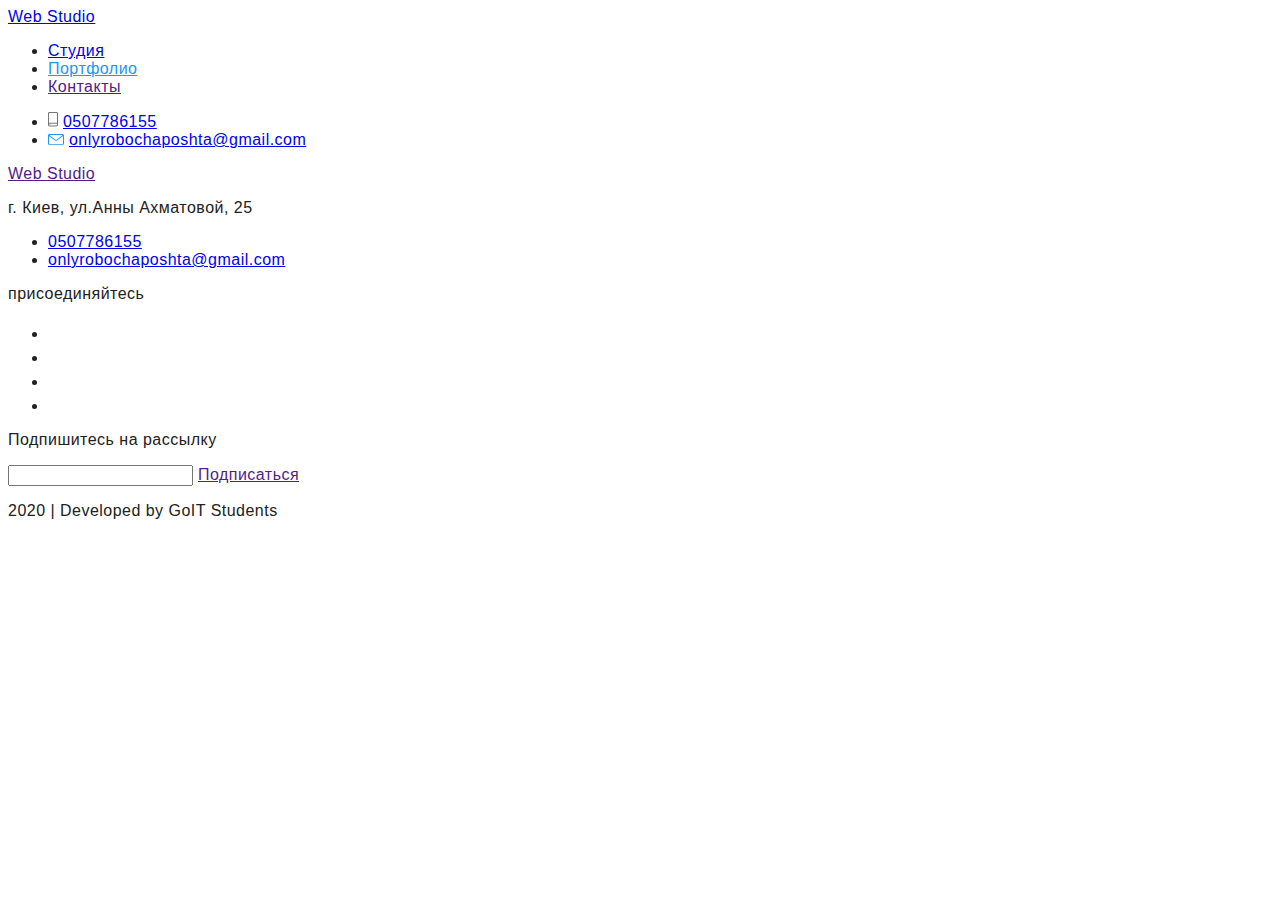
==== portfolio.html @ d934ed01 "add styles. done header and 2 section. Done a little footer" ====
<!DOCTYPE html>
<html lang="en">
  <head>
    <meta charset="UTF-8" />
    <meta name="viewport" content="width=device-width, initial-scale=1.0" />
    <title>Document</title>
    <link rel="stylesheet" href="./css/style.css" />
  </head>
  <body>
    <header>
      <nav>
        <a href="/">
          Web Studio
        </a>
        <ul class="list-style">
          <li><a href="./index.html" class="link nav">Студия</a></li>
          <li><a href="" class="link nav current">Портфолио</a></li>
          <li><a href="" class="link nav">Контакты</a></li>
        </ul>
      </nav>
      <ul class="list-style">
        <li>
          <img src="./images/phone.svg" alt="телефон" />
          <a href="tel:0507786155" class="btn-connection nav">0507786155 </a>
        </li>
        <li>
          <img src="./images/mail.svg" alt="Почта" />
          <a
            href="mailto:onlyrobochaposhta@gmail.com"
            class="btn-connection nav"
          >
            onlyrobochaposhta@gmail.com
          </a>
        </li>
      </ul>
    </header>
    <main></main>
    <footer>
      <a href="">Web Studio</a>
      <p>г. Киев, ул.Анны Ахматовой, 25</p>
      <ul class="list-style">
        <li><a href="tel:0507786155">0507786155</a></li>
        <li>
          <a href="mailto:onlyrobochaposhta@gmail.com">
            onlyrobochaposhta@gmail.com
          </a>
        </li>
      </ul>
      <p>присоединяйтесь</p>
      <ul class="list-style">
        <li>
          <a href=""><img src="./images/instagram-2.svg" alt="instagram" /></a>
        </li>
        <li>
          <a href=""><img src="./images/twitter-2.svg" alt="twitter" /></a>
        </li>
        <li>
          <a href=""><img src="./images/facebook-2.svg" alt="facebook" /></a>
        </li>
        <li>
          <a href=""><img src="./images/linkedin-2.svg" alt="linkedin" /></a>
        </li>
      </ul>
      <p>Подпишитесь на рассылку</p>
      <input type="text" name="Email" />
      <a href="">Подписаться</a>
      <p>2020 | Developed by GoIT Students</p>
    </footer>
  </body>
</html>
---- css/style.css ----
/* osnovnoy podsvrtka /bg-a-o-nas2 #2196F3 */
/*  osnovnoy bez podsvrtka  #757575 */
/* osn #212121 */
/* #FFFFFF */
/* bg-a-o-nas1 #F5F4FA */
/* фоон #FFFFFF */
/* другий фон #F5F4FA */
:root {
  --bg-white-text: rgba(148, 148, 148, 0.103);
  --primary-text-color: #212121;
  --acent-text-color: #2196f3;
  --primery-text-white: #ffffff;
  --connection: #757575;
  --bg-none-light: #f5f4fa;
}

/* general */
body {
  background-color: #fff;
  color: var(--primary-text-color);
  letter-spacing: 0.03em;
  font-family: Roboto, sans-serif;
}

.general-a {
  text-decoration: none;
  color: var(--primary-text-color);
}
.general-ul {
  list-style: none;
}

.btn-text {
  color: var(--primery-text-white);

  font-weight: 700;
  font-size: 16px;
  line-height: 1.9;
  letter-spacing: 0.06em;
}
.footerbtn-text {
  color: var(--primery-text-white);

  font-weight: 900;
  font-size: 16px;
  line-height: 1.9;
  letter-spacing: 0.06em;
}
.btn-box {
  background-color: var(--acent-text-color);
}

/* header */
/* nav */

.general-nav {
  color: var(--primary-text-color);

  font-weight: 500;
  font-size: 14px;
  line-height: 1.14;
  letter-spacing: 0.02em;
}
.number-nav {
  color: var(--connection);

  font-weight: 500;
  font-size: 14px;
  line-height: 1.14;
  letter-spacing: 0.02em;
}
.general-nav:hover,
.general-nav:focus,
.number-nav:hover,
.number-nav:focus {
  color: var(--acent-text-color);
}

.current {
  color: var(--acent-text-color);
}

/* main */
/* general */
.title-general {
  color: var(--primery-text-white);
  /* фон поставив щоб було видно текст */
  background-color: var(--bg-white-text);

  font-weight: 900;
  font-size: 44px;
  line-height: 1.4;

  text-align: center;
  letter-spacing: 0.06em;
}

.title-h {
  font-weight: 700;
  font-size: 36px;
  line-height: 1.17;
  text-align: center;
}
.title-text {
  font-weight: 700;
  font-size: 14px;
  line-height: 1.14;
  text-align: center;
  text-transform: uppercase;
}
.paragraph-text {
  color: var(--connection);

  font-weight: 400;
  font-size: 14px;
  line-height: 1.7;
}

/* O nas */

.bg-img {
  background-color: var(--bg-none-light);
}
.bg-img:hover {
  background-color: var(--acent-text-color);
}

/* What are we doing */

.text-work {
  color: var(--primery-text-white);
  /* фон поставив щоб було видно текст */
  background-color: var(--bg-white-text);

  font-weight: 700;
  font-size: 14px;
  line-height: 1.14;
  text-align: center;
  text-transform: uppercase;
}

/* logo */
.logo {
  color: var(--primary-text-color);
  font-family: Raleway;
}
.color-logo {
  color: var(--acent-text-color);
}
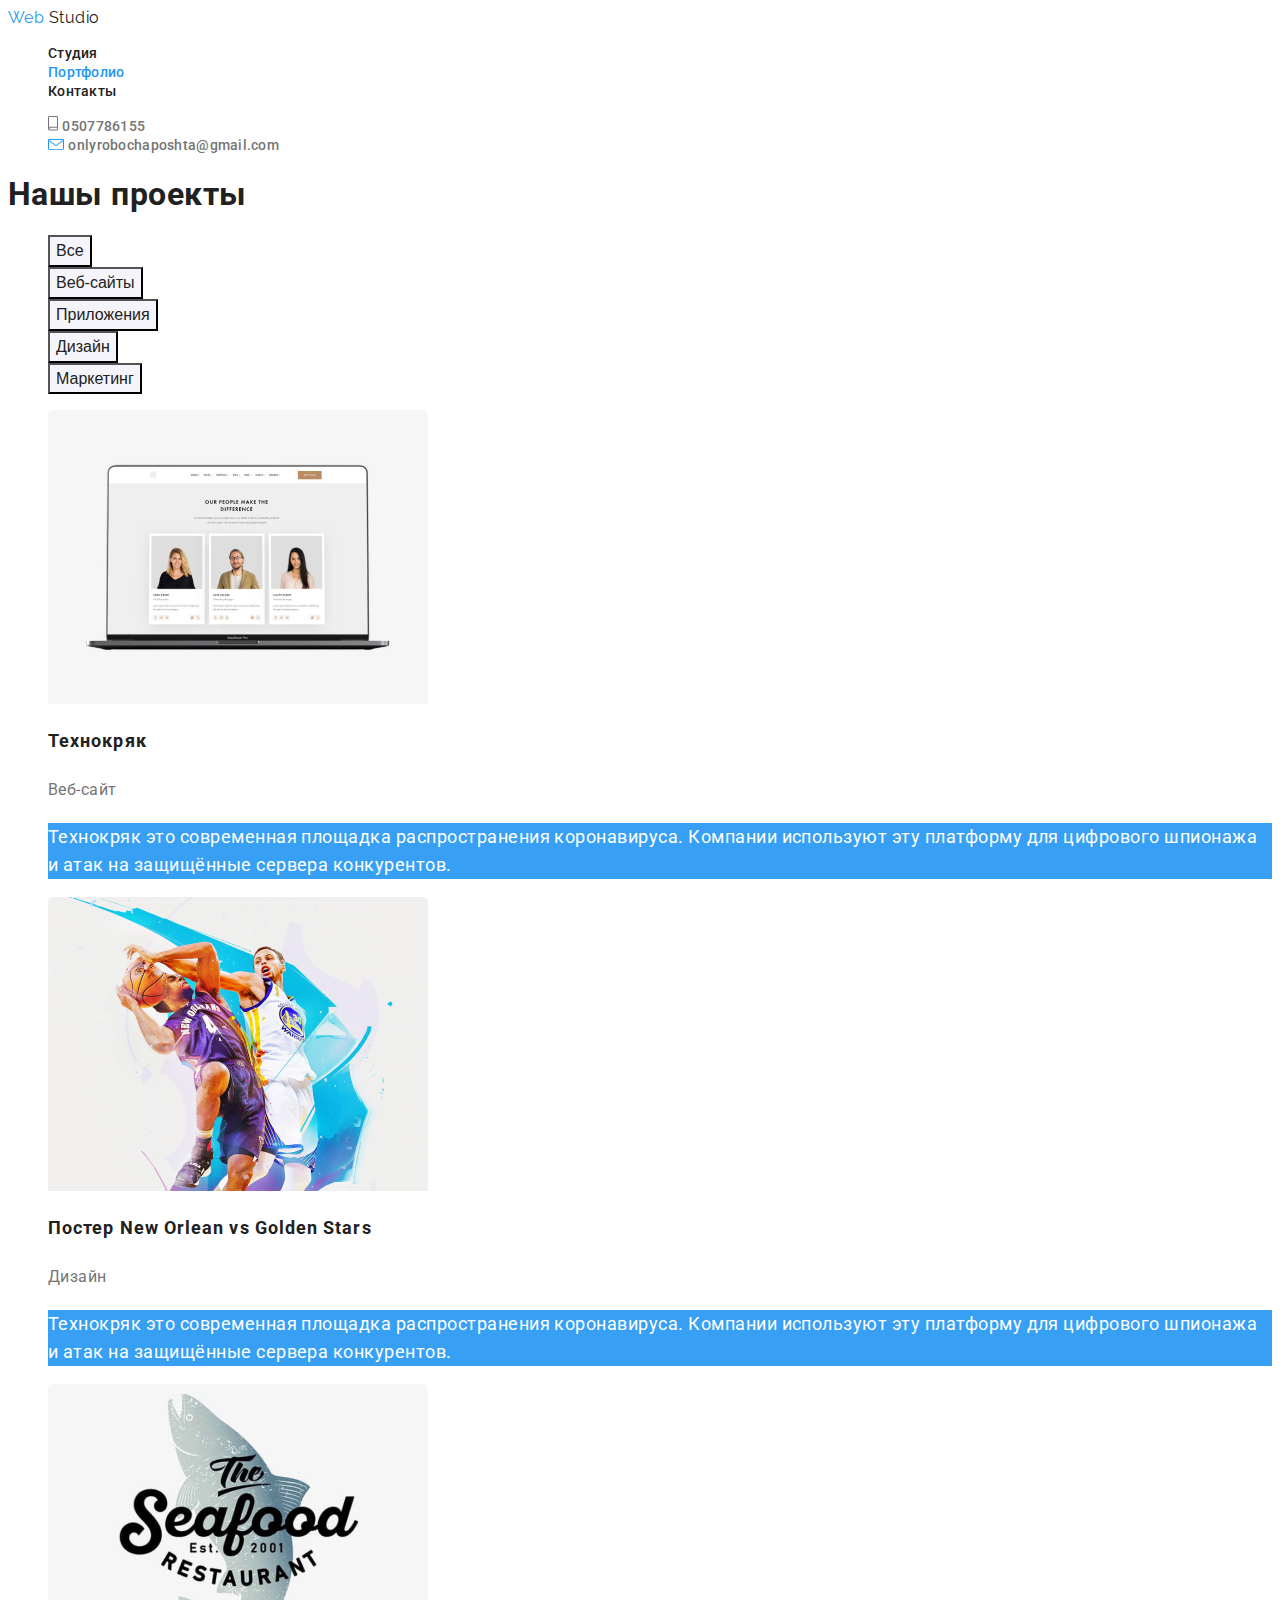
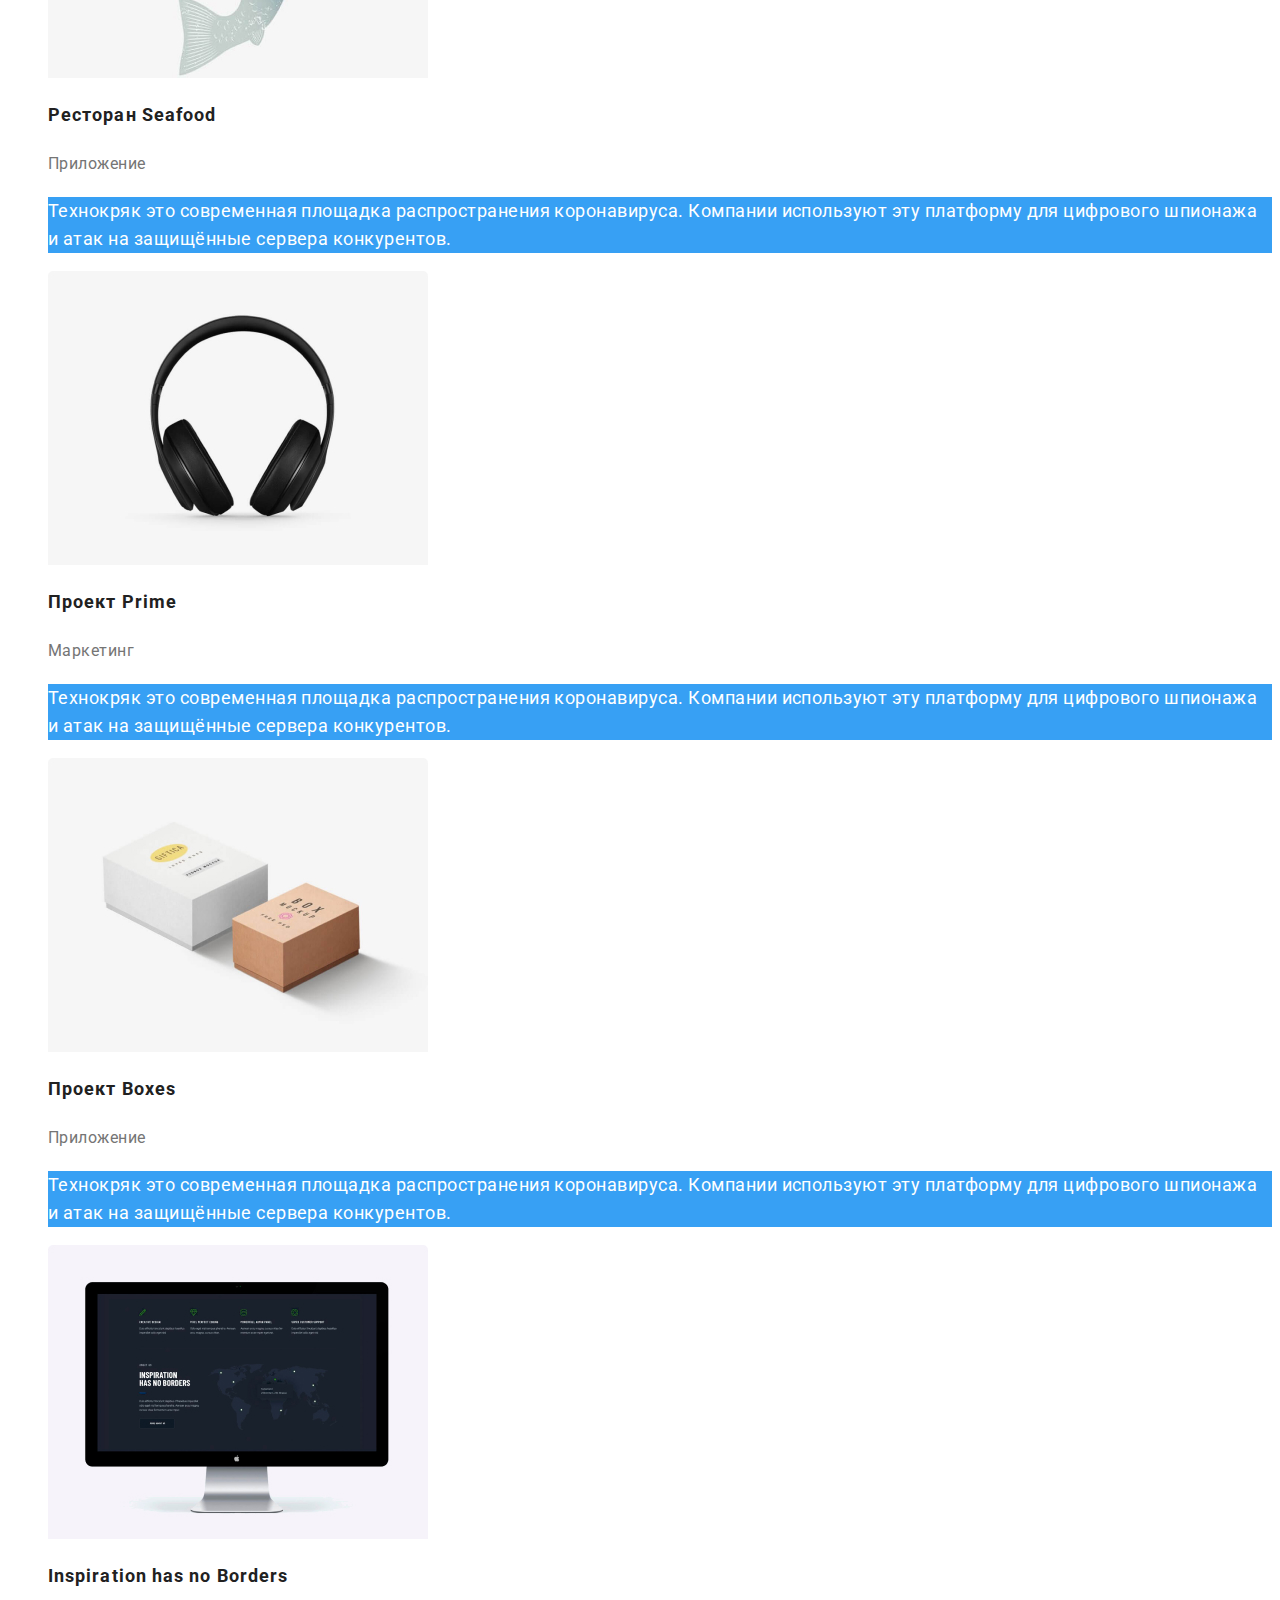
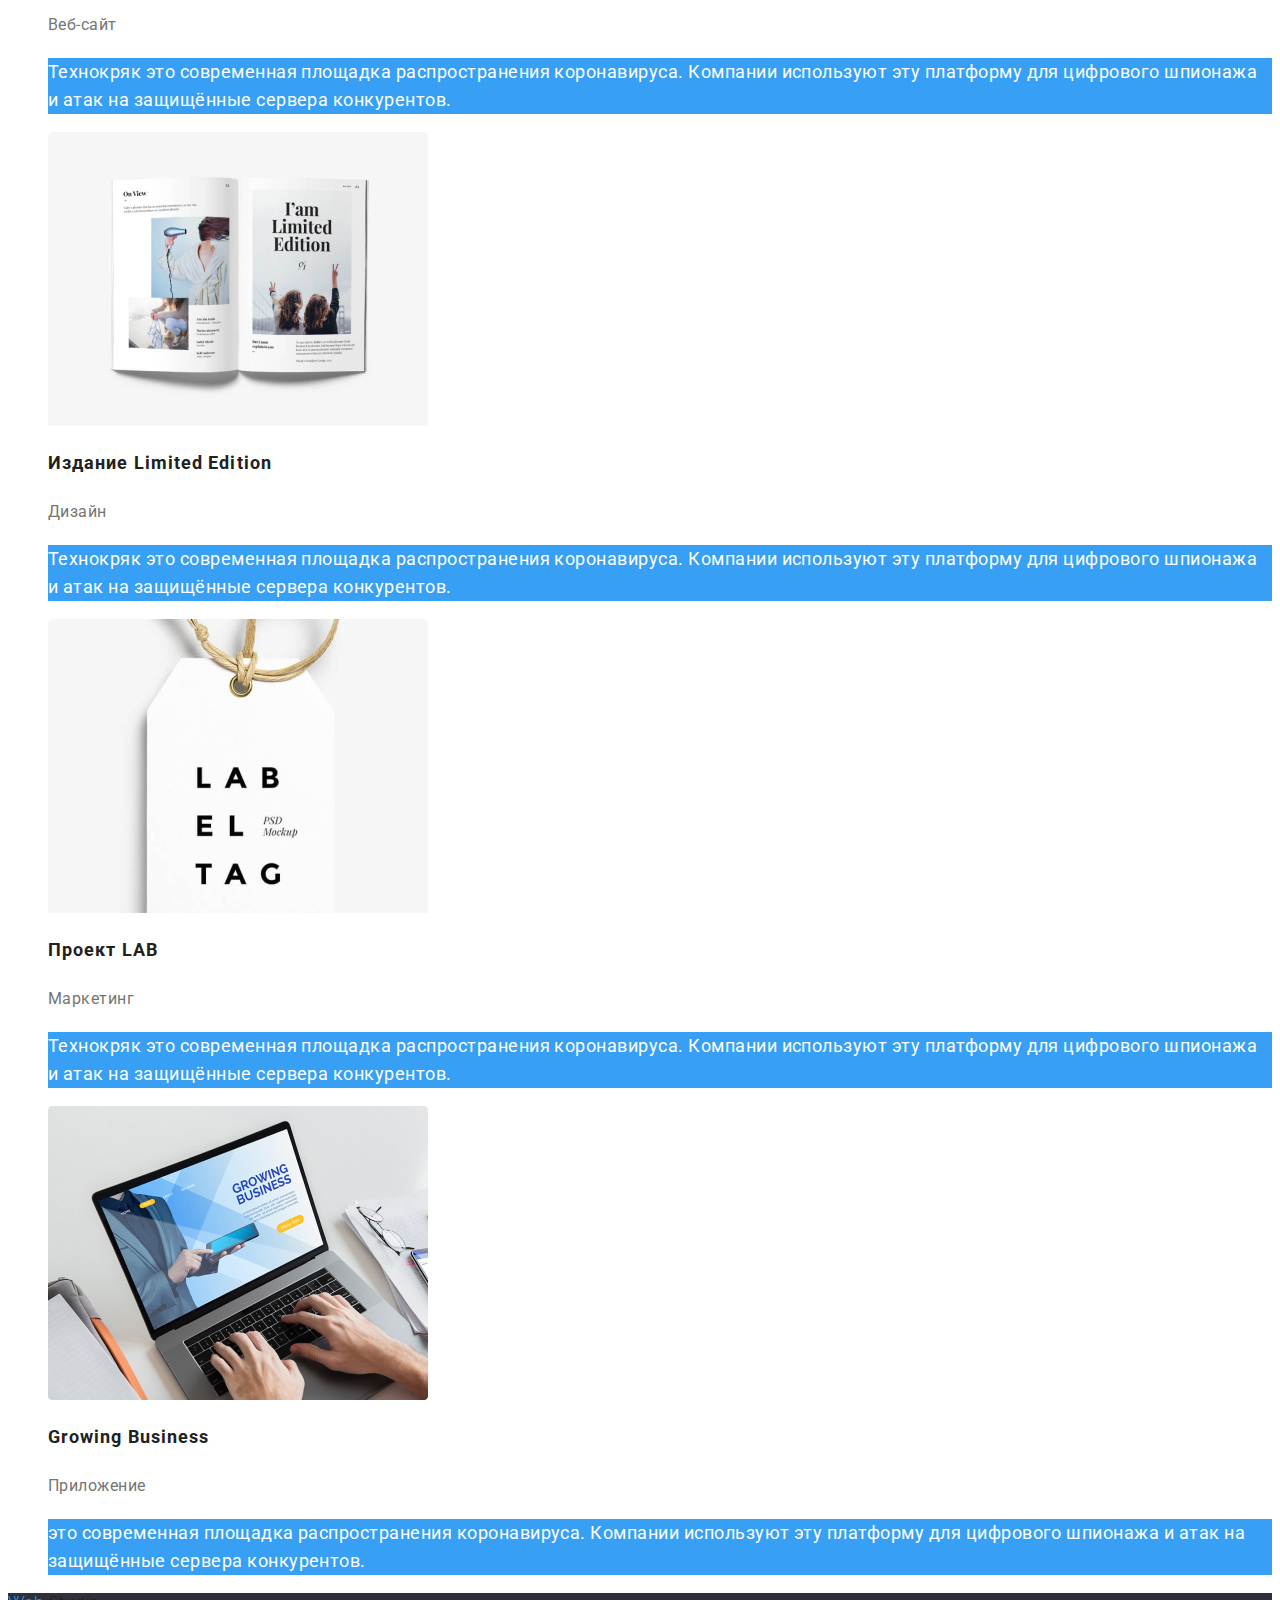
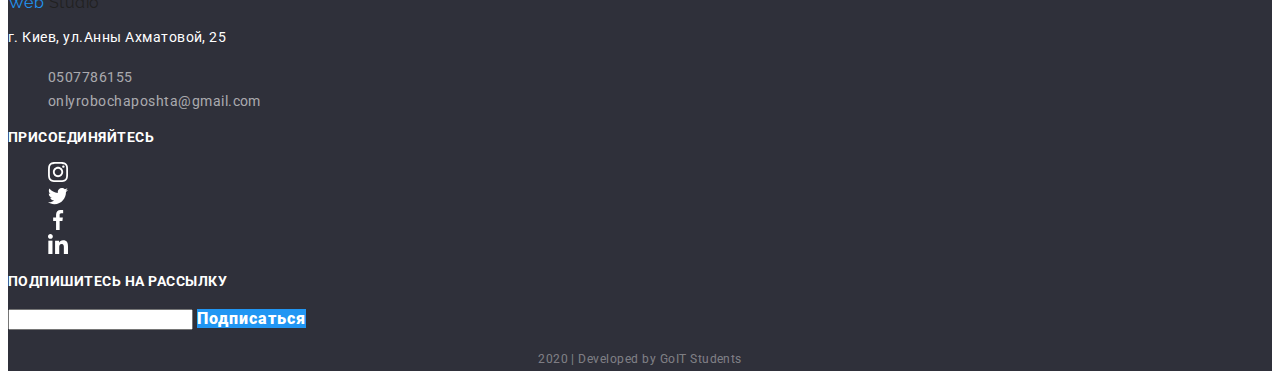
==== commit 0531709b: "successful" ====
--- a/portfolio.html
+++ b/portfolio.html
@@ -1,70 +1,259 @@
 <!DOCTYPE html>
-<html lang="en">
+<html lang="ru">
   <head>
     <meta charset="UTF-8" />
     <meta name="viewport" content="width=device-width, initial-scale=1.0" />
-    <title>Document</title>
+    <title>Мой ДЗ</title>
+    <link
+      href="https://fonts.googleapis.com/css2?family=Raleway:wght@700&family=Roboto:wght@400;500;700;900&display=swap"
+      rel="stylesheet"
+    />
     <link rel="stylesheet" href="./css/style.css" />
   </head>
-  <body>
+
+  <body class="body">
     <header>
       <nav>
-        <a href="/">
-          Web Studio
+        <a href="/" class="general-a logo">
+          <span class="color-logo">Web</span> Studio
         </a>
-        <ul class="list-style">
-          <li><a href="./index.html" class="link nav">Студия</a></li>
-          <li><a href="" class="link nav current">Портфолио</a></li>
-          <li><a href="" class="link nav">Контакты</a></li>
+        <ul class="general-ul">
+          <li><a href="/" class="general-nav general-a">Студия</a></li>
+          <li>
+            <a href="./portfolio.html" class="general-nav general-a current"
+              >Портфолио</a
+            >
+          </li>
+          <li><a href="" class="general-nav general-a">Контакты</a></li>
         </ul>
       </nav>
-      <ul class="list-style">
+      <ul class="general-ul">
         <li>
           <img src="./images/phone.svg" alt="телефон" />
-          <a href="tel:0507786155" class="btn-connection nav">0507786155 </a>
+          <a href="tel:0507786155" class="number-nav general-a">0507786155 </a>
         </li>
         <li>
           <img src="./images/mail.svg" alt="Почта" />
           <a
             href="mailto:onlyrobochaposhta@gmail.com"
-            class="btn-connection nav"
+            class="number-nav general-a"
           >
             onlyrobochaposhta@gmail.com
           </a>
         </li>
       </ul>
     </header>
-    <main></main>
-    <footer>
-      <a href="">Web Studio</a>
-      <p>г. Киев, ул.Анны Ахматовой, 25</p>
-      <ul class="list-style">
-        <li><a href="tel:0507786155">0507786155</a></li>
-        <li>
-          <a href="mailto:onlyrobochaposhta@gmail.com">
+    <main>
+      <section>
+        <h1>Нашы проекты</h1>
+        <ul class="general-ul">
+          <li>
+            <button type="button" class="button-box">
+              <span class="button-text"> Все </span>
+            </button>
+          </li>
+          <li>
+            <button type="button" class="button-box">
+              <span class="button-text"> Веб-сайты </span>
+            </button>
+          </li>
+          <li>
+            <button type="button" class="button-box">
+              <span class="button-text"> Приложения</span>
+            </button>
+          </li>
+          <li>
+            <button type="button" class="button-box">
+              <span class="button-text"> Дизайн </span>
+            </button>
+          </li>
+          <li>
+            <button type="button" class="button-box">
+              <span class="button-text"> Маркетинг </span>
+            </button>
+          </li>
+        </ul>
+        <ul class="general-ul">
+          <li>
+            <img
+              src="./images/img-porfolio.jpg"
+              alt=""
+              width="380"
+              height="294"
+            />
+            <h2 class="portfolio-h">Технокряк</h2>
+            <p class="portfolio-pone">Веб-сайт</p>
+            <p class="portfolio-text card-bg">
+              Технокряк это современная площадка распространения коронавируса.
+              Компании используют эту платформу для цифрового шпионажа и атак на
+              защищённые сервера конкурентов.
+            </p>
+          </li>
+          <li>
+            <img
+              src="./images/img-porfolio2.jpg"
+              alt=""
+              width="380"
+              height="294"
+            />
+            <h2 class="portfolio-h">Постер New Orlean vs Golden Stars</h2>
+            <p class="portfolio-pone">Дизайн</p>
+            <p class="portfolio-text card-bg">
+              Технокряк это современная площадка распространения коронавируса.
+              Компании используют эту платформу для цифрового шпионажа и атак на
+              защищённые сервера конкурентов.
+            </p>
+          </li>
+          <li>
+            <img
+              src="./images/img-porfolio3.jpg"
+              alt=""
+              width="380"
+              height="294"
+            />
+            <h2 class="portfolio-h">Ресторан Seafood</h2>
+            <p class="portfolio-pone">Приложение</p>
+            <p class="portfolio-text card-bg">
+              Технокряк это современная площадка распространения коронавируса.
+              Компании используют эту платформу для цифрового шпионажа и атак на
+              защищённые сервера конкурентов.
+            </p>
+          </li>
+          <li>
+            <img
+              src="./images/img-porfolio4.jpg"
+              alt=""
+              width="380"
+              height="294"
+            />
+            <h2 class="portfolio-h">Проект Prime</h2>
+            <p class="portfolio-pone">Маркетинг</p>
+            <p class="portfolio-text card-bg">
+              Технокряк это современная площадка распространения коронавируса.
+              Компании используют эту платформу для цифрового шпионажа и атак на
+              защищённые сервера конкурентов.
+            </p>
+          </li>
+          <li>
+            <img
+              src="./images/img-porfolio5.jpg"
+              alt=""
+              width="380"
+              height="294"
+            />
+            <h2 class="portfolio-h">Проект Boxes</h2>
+            <p class="portfolio-pone">Приложение</p>
+            <p class="portfolio-text card-bg">
+              Технокряк это современная площадка распространения коронавируса.
+              Компании используют эту платформу для цифрового шпионажа и атак на
+              защищённые сервера конкурентов.
+            </p>
+          </li>
+          <li>
+            <img
+              src="./images/img-porfolio6.jpg"
+              alt=""
+              width="380"
+              height="294"
+            />
+            <h2 class="portfolio-h">Inspiration has no Borders</h2>
+            <p class="portfolio-pone">Веб-сайт</p>
+            <p class="portfolio-text card-bg">
+              Технокряк это современная площадка распространения коронавируса.
+              Компании используют эту платформу для цифрового шпионажа и атак на
+              защищённые сервера конкурентов.
+            </p>
+          </li>
+          <li>
+            <img
+              src="./images/img-porfolio7.jpg"
+              alt=""
+              width="380"
+              height="294"
+            />
+            <h2 class="portfolio-h">Издание Limited Edition</h2>
+            <p class="portfolio-pone">Дизайн</p>
+            <p class="portfolio-text card-bg">
+              Технокряк это современная площадка распространения коронавируса.
+              Компании используют эту платформу для цифрового шпионажа и атак на
+              защищённые сервера конкурентов.
+            </p>
+          </li>
+          <li>
+            <img
+              src="./images/img-porfolio8.jpg"
+              alt=""
+              width="380"
+              height="294"
+            />
+            <h2 class="portfolio-h">Проект LAB</h2>
+            <p class="portfolio-pone">Маркетинг</p>
+            <p class="portfolio-text card-bg">
+              Технокряк это современная площадка распространения коронавируса.
+              Компании используют эту платформу для цифрового шпионажа и атак на
+              защищённые сервера конкурентов.
+            </p>
+          </li>
+          <li>
+            <img src="./images/img1.jpg" alt="" />
+            <h2 class="portfolio-h">Growing Business</h2>
+            <p class="portfolio-pone">Приложение</p>
+            <p class="portfolio-text card-bg">
+              это современная площадка распространения коронавируса. Компании
+              используют эту платформу для цифрового шпионажа и атак на
+              защищённые сервера конкурентов.
+            </p>
+          </li>
+        </ul>
+      </section>
+    </main>
+    <footer class="bg-footer">
+      <a href="" class="general-a logo">
+        <span class="color-logo">Web</span> Studio</a
+      >
+      <p class="street">г. Киев, ул.Анны Ахматовой, 25</p>
+      <ul class="general-ul">
+        <li>
+          <a href="tel:0507786155" class="general-a number-footer"
+            >0507786155</a
+          >
+        </li>
+        <li>
+          <a
+            href="mailto:onlyrobochaposhta@gmail.com"
+            class="general-a number-footer"
+          >
             onlyrobochaposhta@gmail.com
           </a>
         </li>
       </ul>
-      <p>присоединяйтесь</p>
-      <ul class="list-style">
-        <li>
-          <a href=""><img src="./images/instagram-2.svg" alt="instagram" /></a>
-        </li>
-        <li>
-          <a href=""><img src="./images/twitter-2.svg" alt="twitter" /></a>
-        </li>
-        <li>
-          <a href=""><img src="./images/facebook-2.svg" alt="facebook" /></a>
-        </li>
-        <li>
-          <a href=""><img src="./images/linkedin-2.svg" alt="linkedin" /></a>
+      <p class="footer-heading">присоединяйтесь</p>
+      <ul class="general-ul">
+        <li>
+          <a href="" class="general-a"
+            ><img src="./images/instagram-2.svg" alt="instagram"
+          /></a>
+        </li>
+        <li>
+          <a href="" class="general-a"
+            ><img src="./images/twitter-2.svg" alt="twitter"
+          /></a>
+        </li>
+        <li>
+          <a href="" class="general-a"
+            ><img src="./images/facebook-2.svg" alt="facebook"
+          /></a>
+        </li>
+        <li>
+          <a href="" class="general-a"
+            ><img src="./images/linkedin-2.svg" alt="linkedin"
+          /></a>
         </li>
       </ul>
-      <p>Подпишитесь на рассылку</p>
+      <p class="footer-heading">Подпишитесь на рассылку</p>
       <input type="text" name="Email" />
-      <a href="">Подписаться</a>
-      <p>2020 | Developed by GoIT Students</p>
+      <a href="" class="general-a footerbtn-text btn-box">Подписаться</a>
+      <p class="footer-year">2020 | Developed by GoIT Students</p>
     </footer>
   </body>
 </html>
--- a/css/style.css
+++ b/css/style.css
@@ -5,6 +5,7 @@
 /* bg-a-o-nas1 #F5F4FA */
 /* фоон #FFFFFF */
 /* другий фон #F5F4FA */
+/* задний фон футра  #2F303A */
 :root {
   --bg-white-text: rgba(148, 148, 148, 0.103);
   --primary-text-color: #212121;
@@ -12,6 +13,10 @@
   --primery-text-white: #ffffff;
   --connection: #757575;
   --bg-none-light: #f5f4fa;
+  --footer-number: rgba(255, 255, 255, 0.6);
+  --footer-year: rgba(255, 255, 255, 0.4);
+  --bg-footer: #2f303a;
+  --incogniti-gb-card-portdolio: rgba(33, 150, 243, 0.9);
 }
 
 /* general */
@@ -139,6 +144,23 @@
   text-transform: uppercase;
 }
 
+/* our team */
+.name-people {
+  font-weight: 500;
+  font-size: 16px;
+  line-height: 1.18;
+  text-align: center;
+}
+
+.work-people {
+  color: var(--connection);
+
+  font-weight: 400;
+  font-size: 16px;
+  line-height: 1.18;
+  text-align: center;
+}
+
 /* logo */
 .logo {
   color: var(--primary-text-color);
@@ -147,3 +169,89 @@
 .color-logo {
   color: var(--acent-text-color);
 }
+
+/* footer */
+
+.footer-heading {
+  color: var(--primery-text-white);
+
+  font-weight: 700;
+  font-size: 14px;
+  line-height: 1.14;
+  text-transform: uppercase;
+}
+.number-footer {
+  color: var(--footer-number);
+
+  font-weight: normal;
+  font-size: 14px;
+  line-height: 1.71;
+}
+
+.street {
+  color: var(--primery-text-white);
+
+  font-weight: 400;
+  font-size: 14px;
+  line-height: 1.71;
+}
+
+.footer-year {
+  color: var(--footer-year);
+
+  font-weight: 400;
+  font-size: 12px;
+  line-height: 2;
+  text-align: center;
+}
+/* Зробив background підвала для того щоб бачити текст */
+.bg-footer {
+  background-color: var(--bg-footer);
+}
+
+/* portfolio */
+
+/* main */
+/* кнопки */
+.button-text {
+  color: var(--primary-text-color);
+
+  font-weight: 500;
+  font-size: 16px;
+  line-height: 1.62;
+}
+.button-box {
+  background-color: var(--bg-none-light);
+}
+
+.button:hover {
+  background-color: var(--acent-text-color);
+}
+/* список работ */
+
+.portfolio-h {
+  color: var(--primary-text-color);
+
+  font-weight: 700;
+  font-size: 18px;
+  line-height: 2;
+  letter-spacing: 0.06em;
+}
+.portfolio-pone {
+  color: var(--connection);
+
+  font-weight: 400;
+  font-size: 16px;
+  line-height: 1.87;
+}
+.portfolio-text {
+  color: var(--primery-text-white);
+
+  font-weight: 400;
+  font-size: 18px;
+  line-height: 1.56;
+}
+/* фон поставив щоб було видно текст */
+.card-bg {
+  background-color: var(--incogniti-gb-card-portdolio);
+}
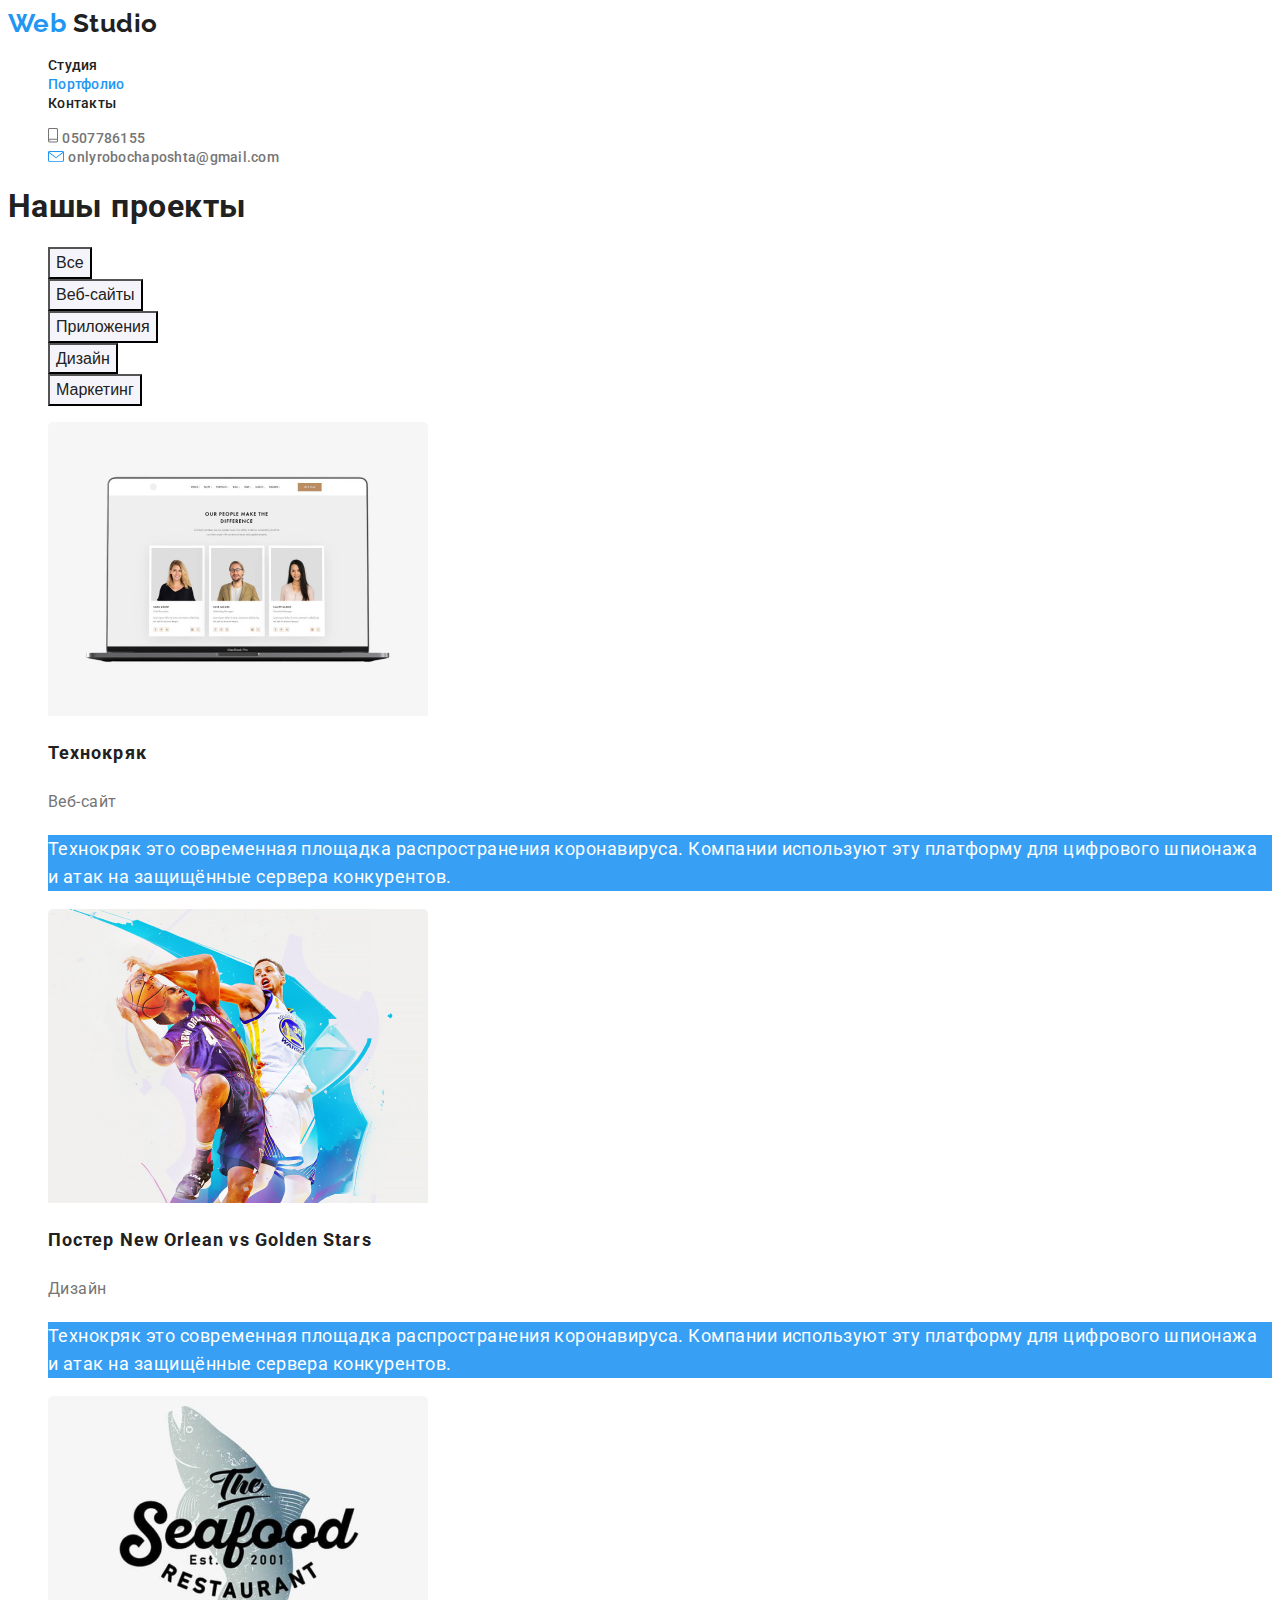
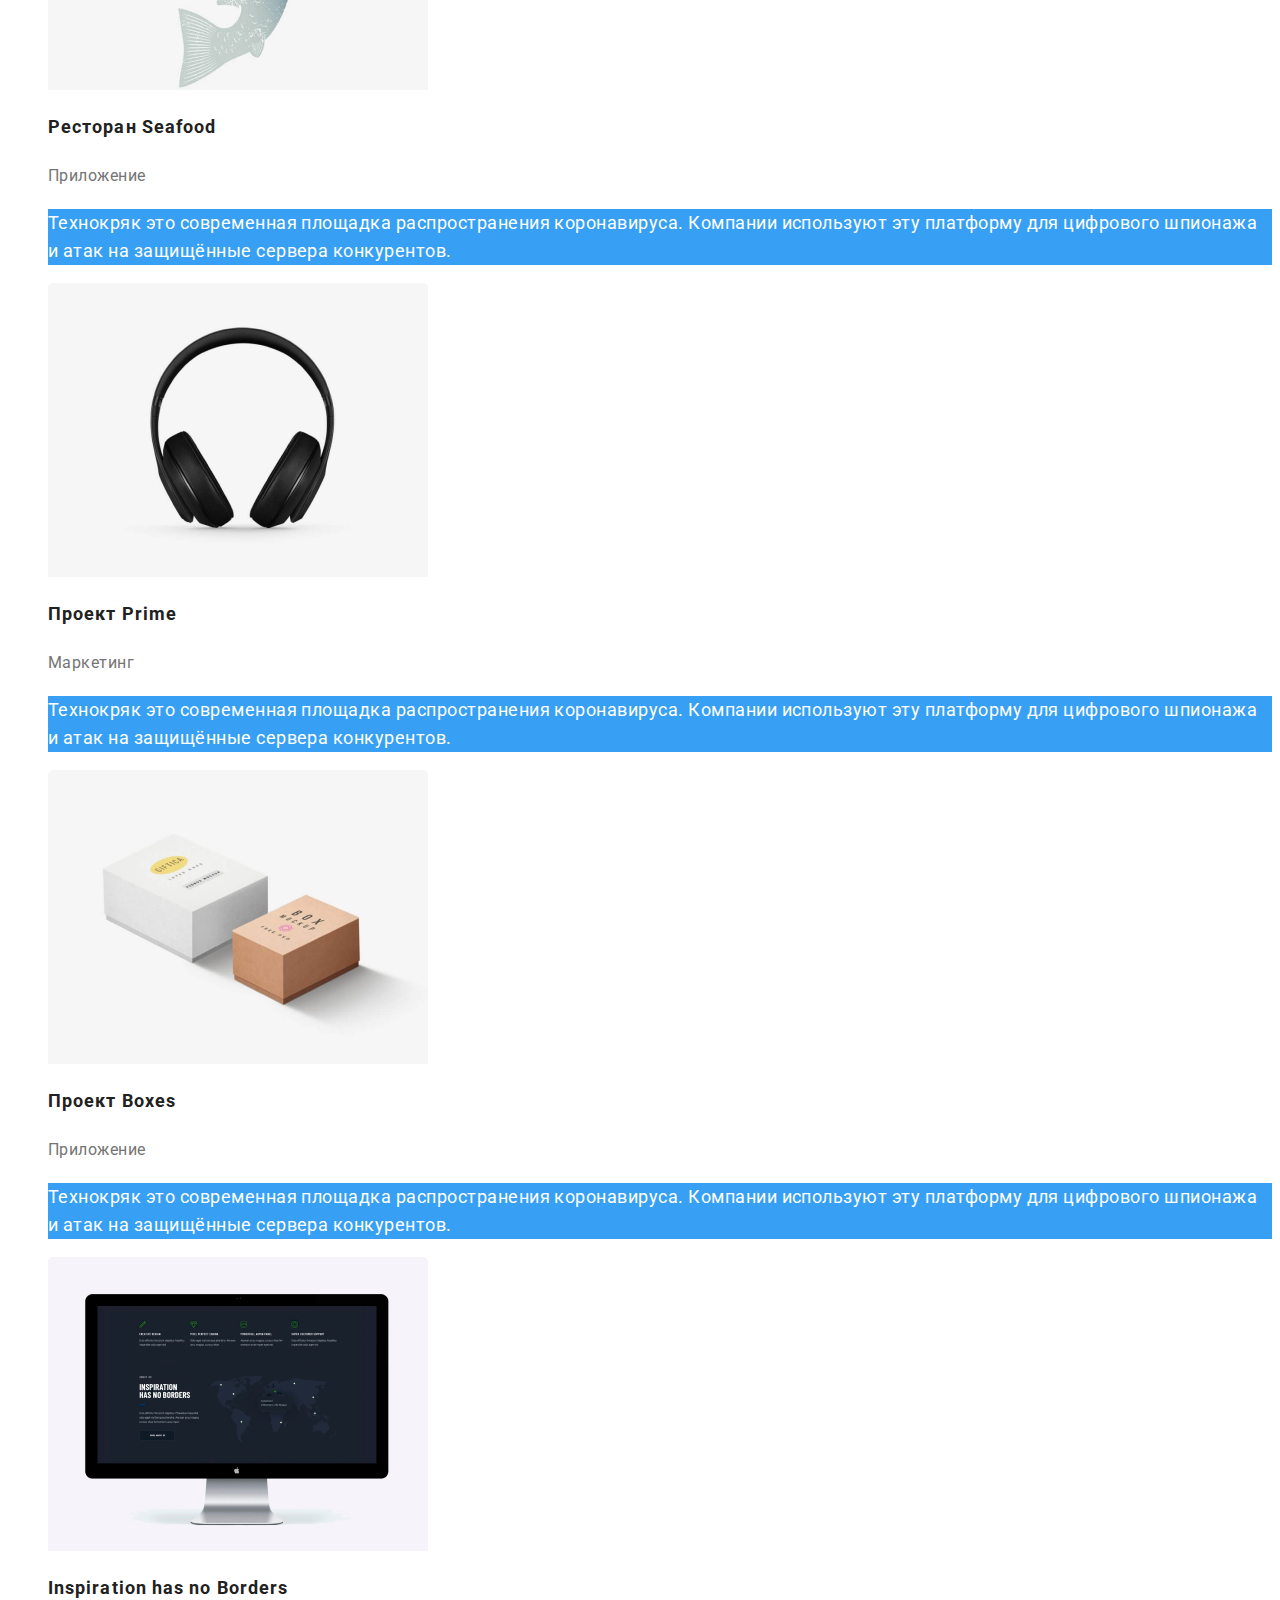
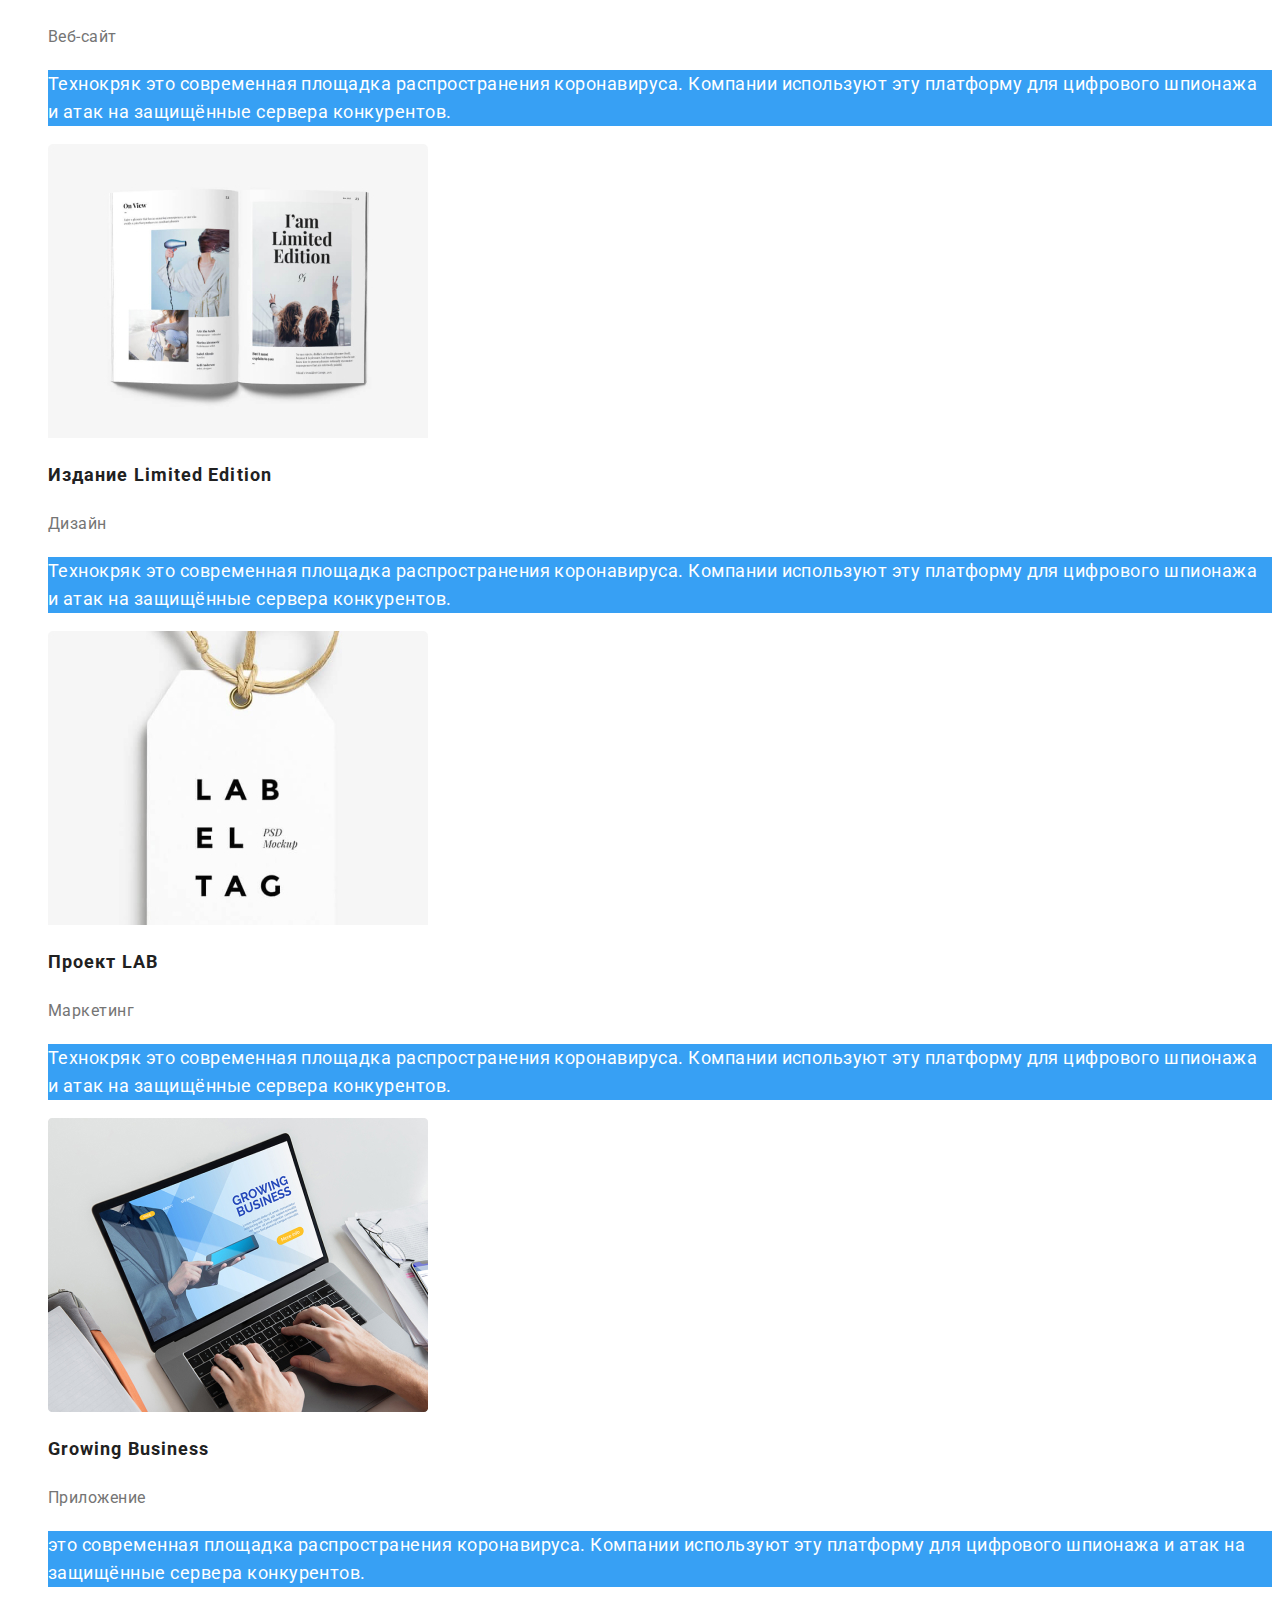
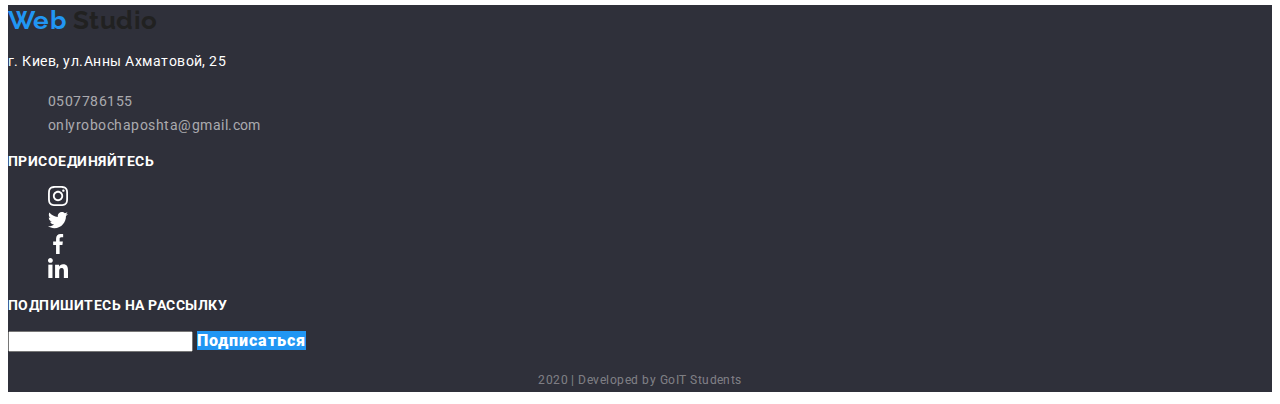
==== commit d8aad662: "fixed error" ====
--- a/portfolio.html
+++ b/portfolio.html
@@ -14,11 +14,13 @@
   <body class="body">
     <header>
       <nav>
-        <a href="/" class="general-a logo">
+        <a href="./index.html" class="general-a logo">
           <span class="color-logo">Web</span> Studio
         </a>
         <ul class="general-ul">
-          <li><a href="/" class="general-nav general-a">Студия</a></li>
+          <li>
+            <a href="./index.html" class="general-nav general-a">Студия</a>
+          </li>
           <li>
             <a href="./portfolio.html" class="general-nav general-a current"
               >Портфолио</a
@@ -208,49 +210,52 @@
       </section>
     </main>
     <footer class="bg-footer">
-      <a href="" class="general-a logo">
+      <a href="./index.html" class="general-a logo">
         <span class="color-logo">Web</span> Studio</a
       >
-      <p class="street">г. Киев, ул.Анны Ахматовой, 25</p>
+      <address class="general-address">
+        <p class="street">г. Киев, ул.Анны Ахматовой, 25</p>
+        <ul class="general-ul">
+          <li>
+            <a href="tel:0507786155" class="general-a number-footer"
+              >0507786155</a
+            >
+          </li>
+          <li>
+            <a
+              href="mailto:onlyrobochaposhta@gmail.com"
+              class="general-a number-footer"
+            >
+              onlyrobochaposhta@gmail.com
+            </a>
+          </li>
+        </ul>
+      </address>
+
+      <h2 class="footer-heading">присоединяйтесь</h2>
       <ul class="general-ul">
         <li>
-          <a href="tel:0507786155" class="general-a number-footer"
-            >0507786155</a
-          >
-        </li>
-        <li>
-          <a
-            href="mailto:onlyrobochaposhta@gmail.com"
-            class="general-a number-footer"
-          >
-            onlyrobochaposhta@gmail.com
-          </a>
+          <a href="" class="general-a"
+            ><img src="./images/instagram-2.svg" alt="instagram"
+          /></a>
+        </li>
+        <li>
+          <a href="" class="general-a"
+            ><img src="./images/twitter-2.svg" alt="twitter"
+          /></a>
+        </li>
+        <li>
+          <a href="" class="general-a"
+            ><img src="./images/facebook-2.svg" alt="facebook"
+          /></a>
+        </li>
+        <li>
+          <a href="" class="general-a"
+            ><img src="./images/linkedin-2.svg" alt="linkedin"
+          /></a>
         </li>
       </ul>
-      <p class="footer-heading">присоединяйтесь</p>
-      <ul class="general-ul">
-        <li>
-          <a href="" class="general-a"
-            ><img src="./images/instagram-2.svg" alt="instagram"
-          /></a>
-        </li>
-        <li>
-          <a href="" class="general-a"
-            ><img src="./images/twitter-2.svg" alt="twitter"
-          /></a>
-        </li>
-        <li>
-          <a href="" class="general-a"
-            ><img src="./images/facebook-2.svg" alt="facebook"
-          /></a>
-        </li>
-        <li>
-          <a href="" class="general-a"
-            ><img src="./images/linkedin-2.svg" alt="linkedin"
-          /></a>
-        </li>
-      </ul>
-      <p class="footer-heading">Подпишитесь на рассылку</p>
+      <h2 class="footer-heading">Подпишитесь на рассылку</h2>
       <input type="text" name="Email" />
       <a href="" class="general-a footerbtn-text btn-box">Подписаться</a>
       <p class="footer-year">2020 | Developed by GoIT Students</p>
--- a/css/style.css
+++ b/css/style.css
@@ -16,7 +16,7 @@
   --footer-number: rgba(255, 255, 255, 0.6);
   --footer-year: rgba(255, 255, 255, 0.4);
   --bg-footer: #2f303a;
-  --incogniti-gb-card-portdolio: rgba(33, 150, 243, 0.9);
+  --incogniti-gb-card-portfolio: rgba(33, 150, 243, 0.9);
 }
 
 /* general */
@@ -165,12 +165,19 @@
 .logo {
   color: var(--primary-text-color);
   font-family: Raleway;
+  font-weight: 700;
+  font-size: 26px;
+  line-height: 1.19;
 }
 .color-logo {
   color: var(--acent-text-color);
 }
 
 /* footer */
+
+.general-address {
+  font-style: normal;
+}
 
 .footer-heading {
   color: var(--primery-text-white);
@@ -253,5 +260,5 @@
 }
 /* фон поставив щоб було видно текст */
 .card-bg {
-  background-color: var(--incogniti-gb-card-portdolio);
-}
+  background-color: var(--incogniti-gb-card-portfolio);
+}
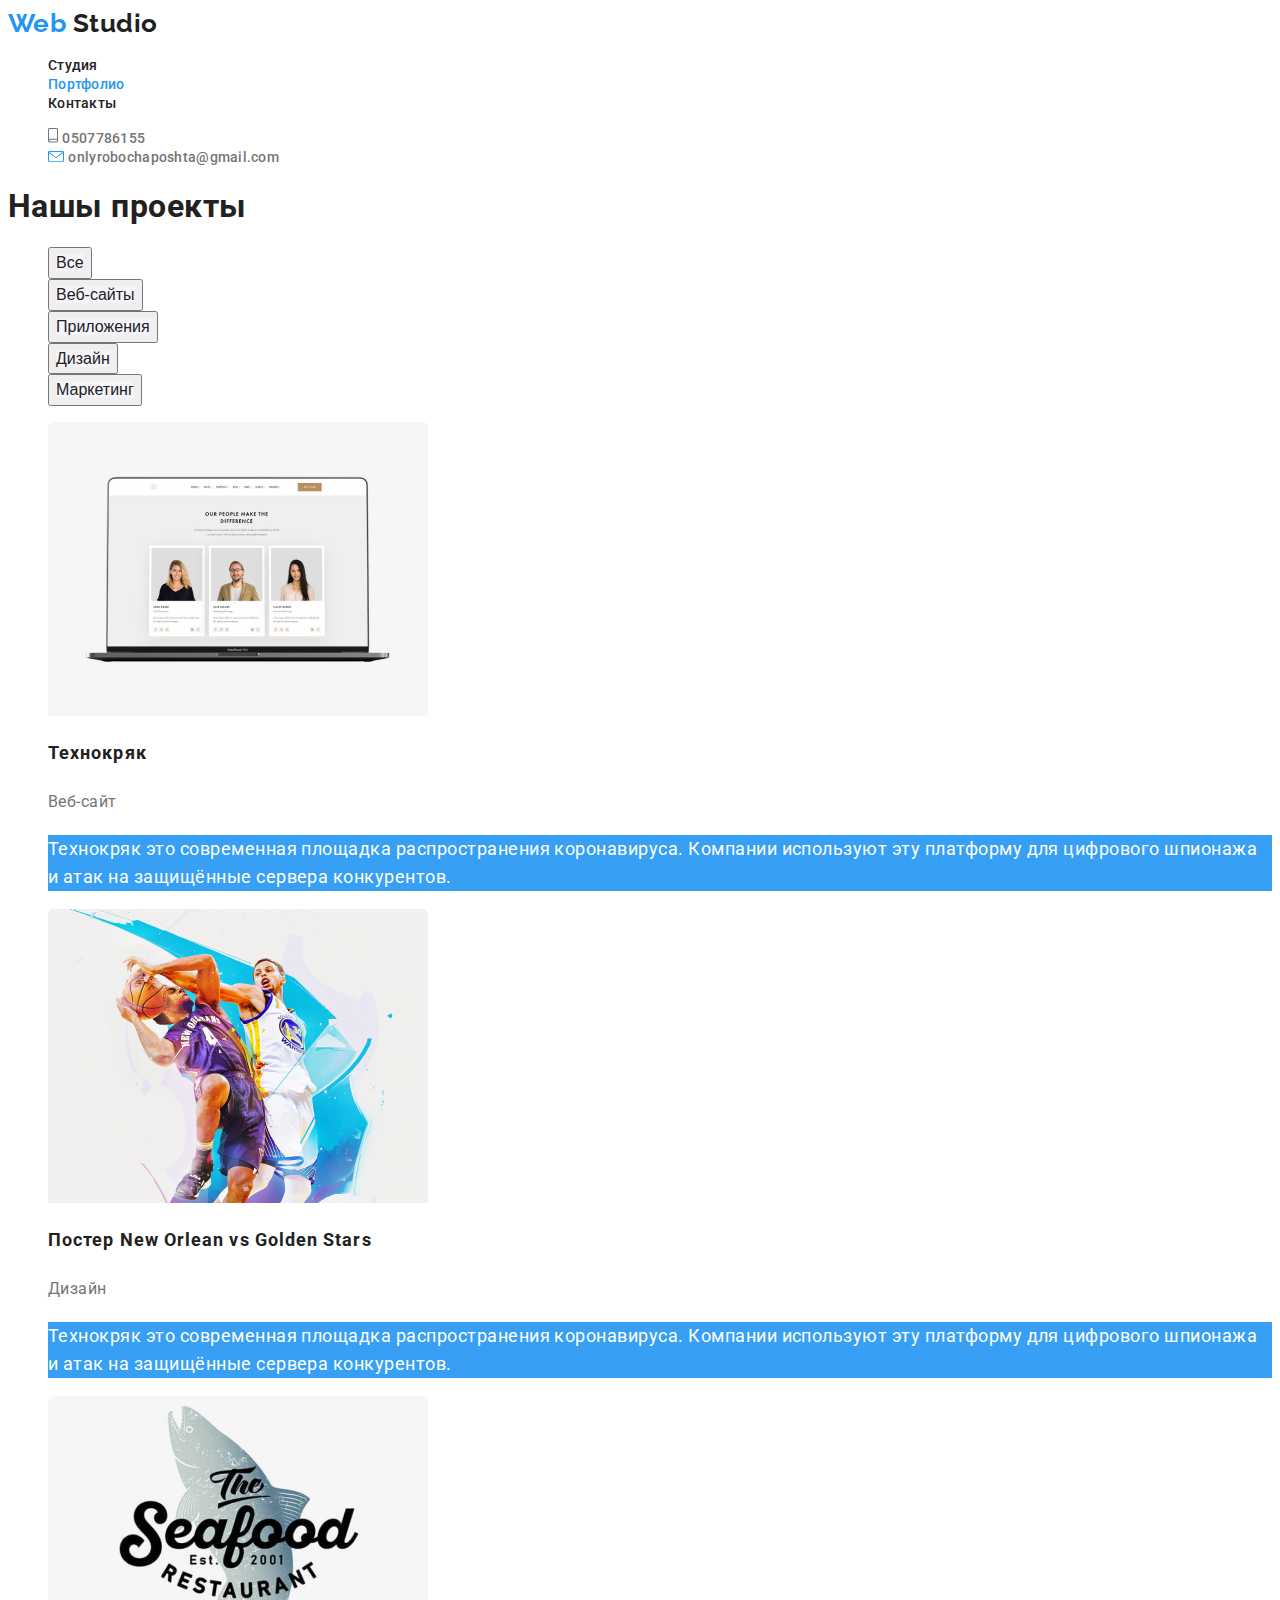
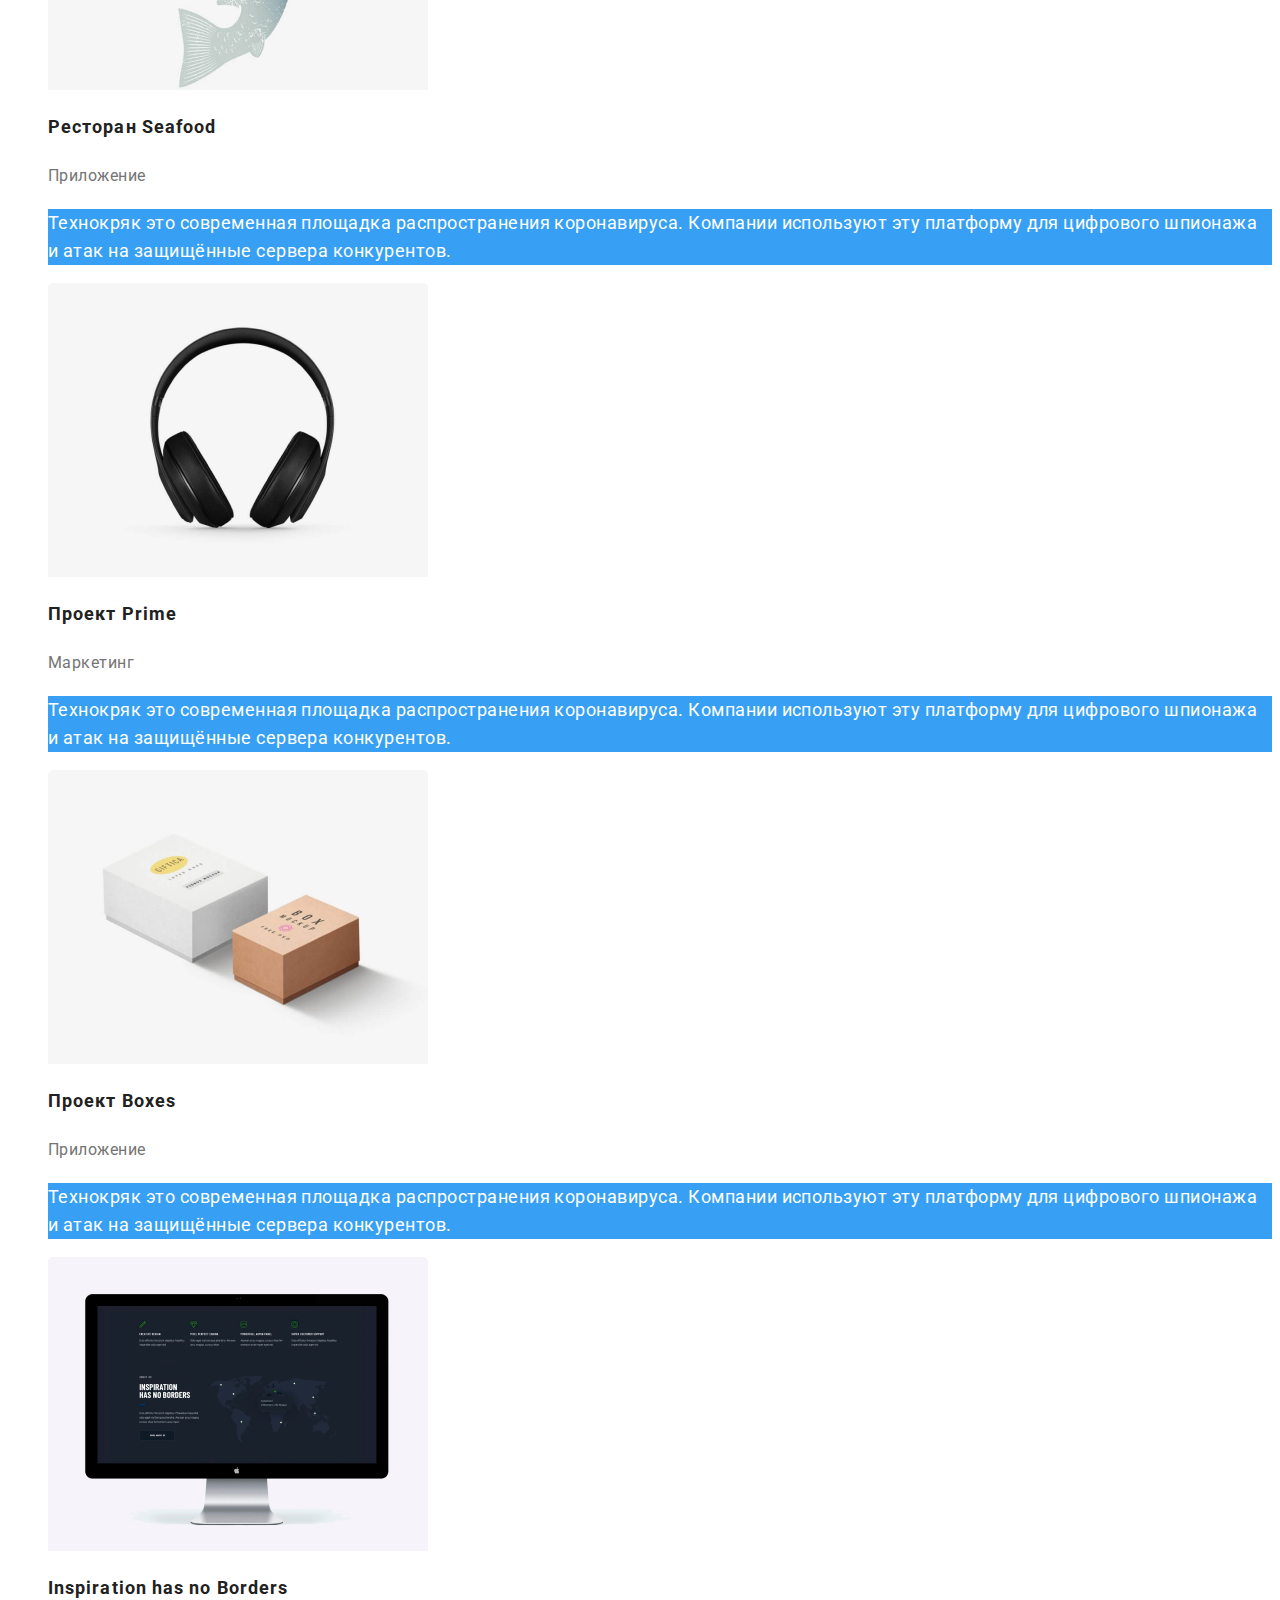
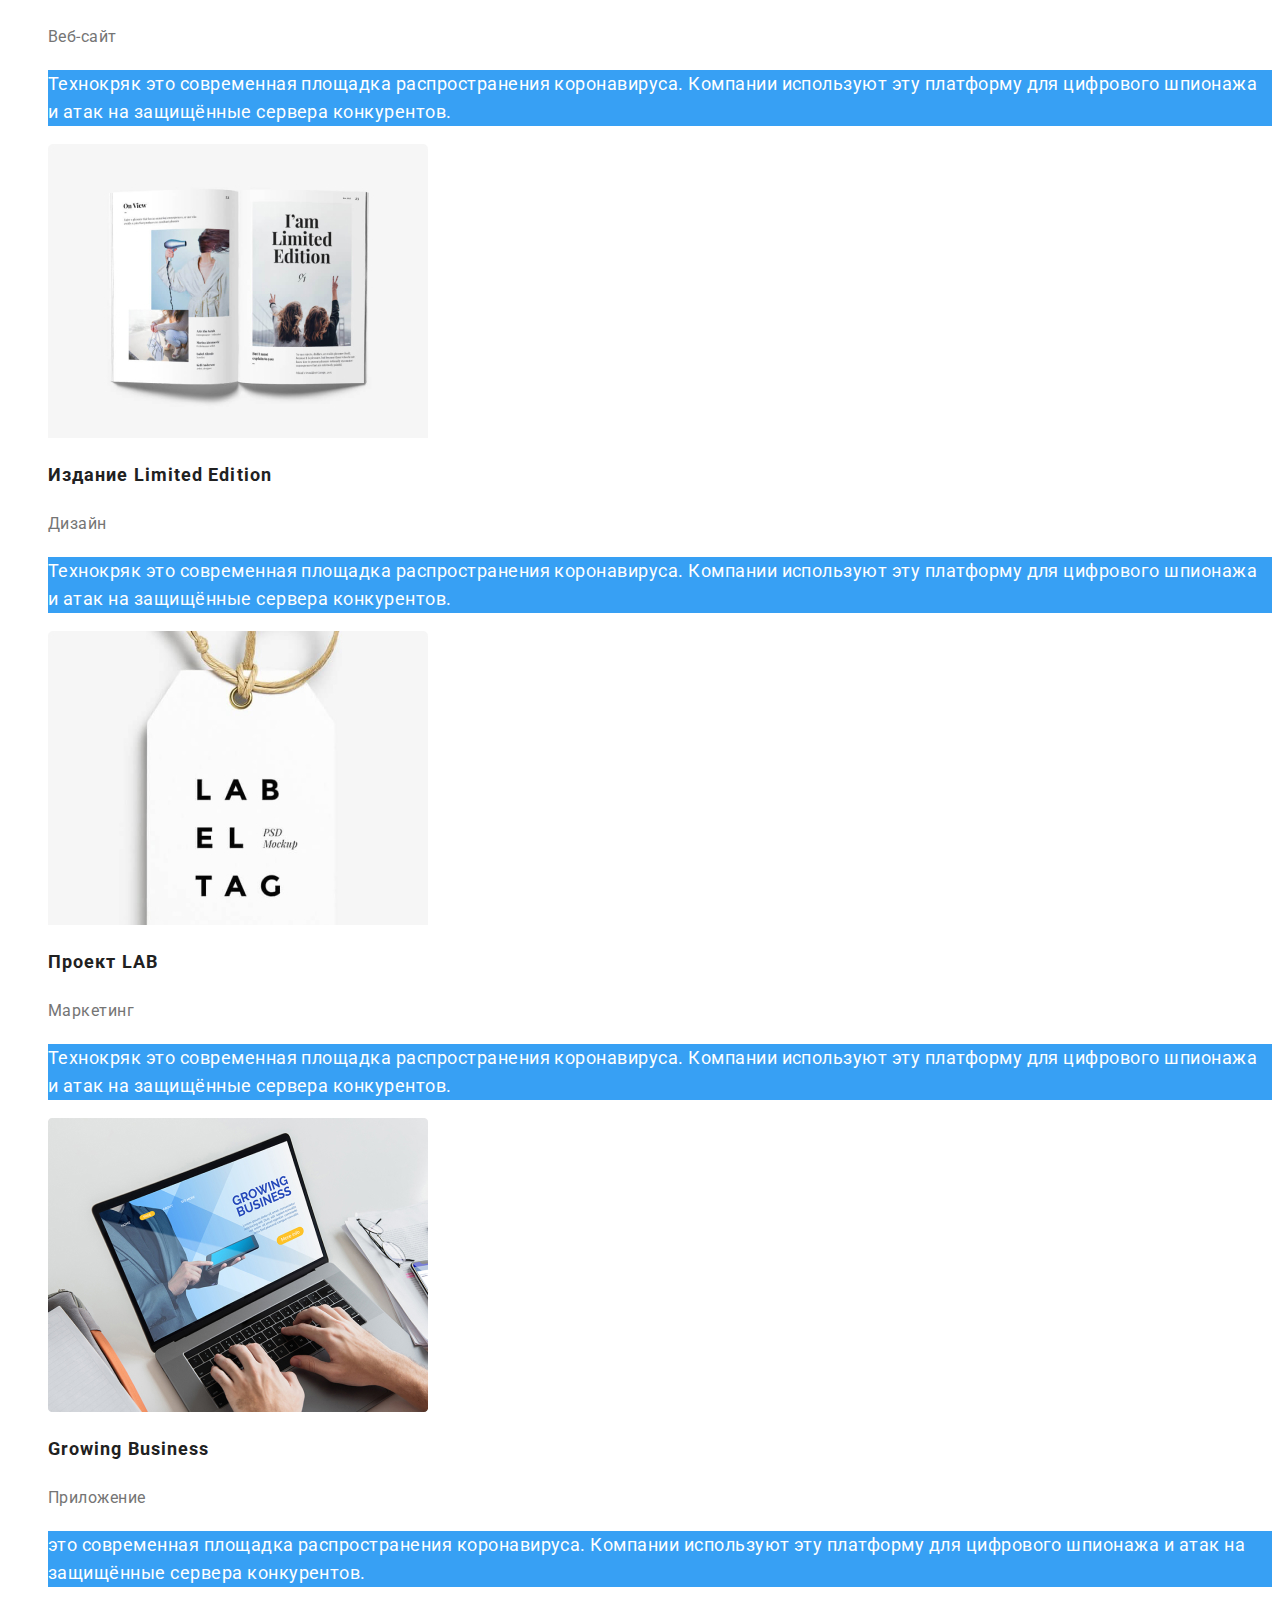
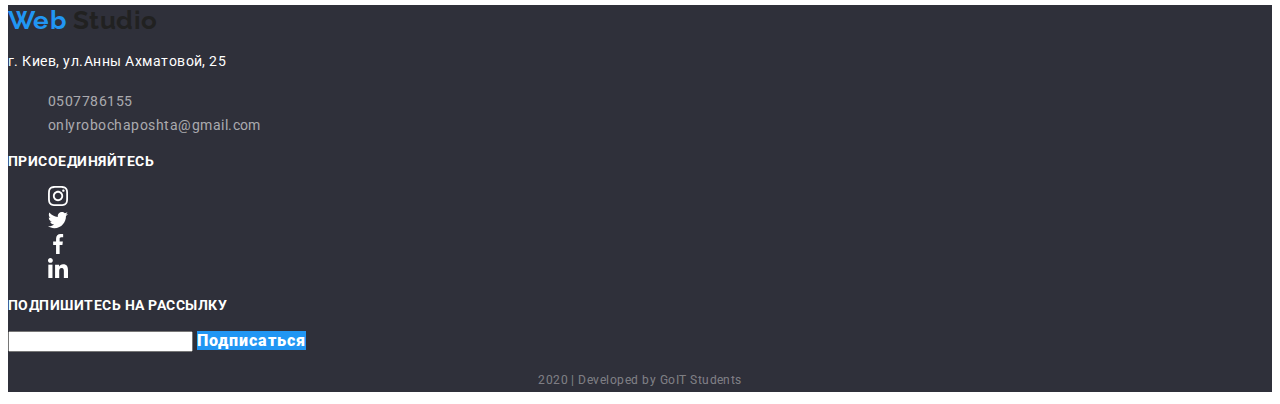
==== commit b8a2ab92: "fixed btn" ====
--- a/portfolio.html
+++ b/portfolio.html
@@ -50,28 +50,28 @@
         <h1>Нашы проекты</h1>
         <ul class="general-ul">
           <li>
-            <button type="button" class="button-box">
-              <span class="button-text"> Все </span>
-            </button>
-          </li>
-          <li>
-            <button type="button" class="button-box">
-              <span class="button-text"> Веб-сайты </span>
-            </button>
-          </li>
-          <li>
-            <button type="button" class="button-box">
-              <span class="button-text"> Приложения</span>
-            </button>
-          </li>
-          <li>
-            <button type="button" class="button-box">
-              <span class="button-text"> Дизайн </span>
-            </button>
-          </li>
-          <li>
-            <button type="button" class="button-box">
-              <span class="button-text"> Маркетинг </span>
+            <button type="button" class="">
+              <span class="button-text button-box"> Все </span>
+            </button>
+          </li>
+          <li>
+            <button type="button" class="">
+              <span class="button-text button-box"> Веб-сайты </span>
+            </button>
+          </li>
+          <li>
+            <button type="button" class="">
+              <span class="button-text button-box"> Приложения</span>
+            </button>
+          </li>
+          <li>
+            <button type="button" class="">
+              <span class="button-text button-box"> Дизайн </span>
+            </button>
+          </li>
+          <li>
+            <button type="button" class="">
+              <span class="button-text button-box"> Маркетинг </span>
             </button>
           </li>
         </ul>
